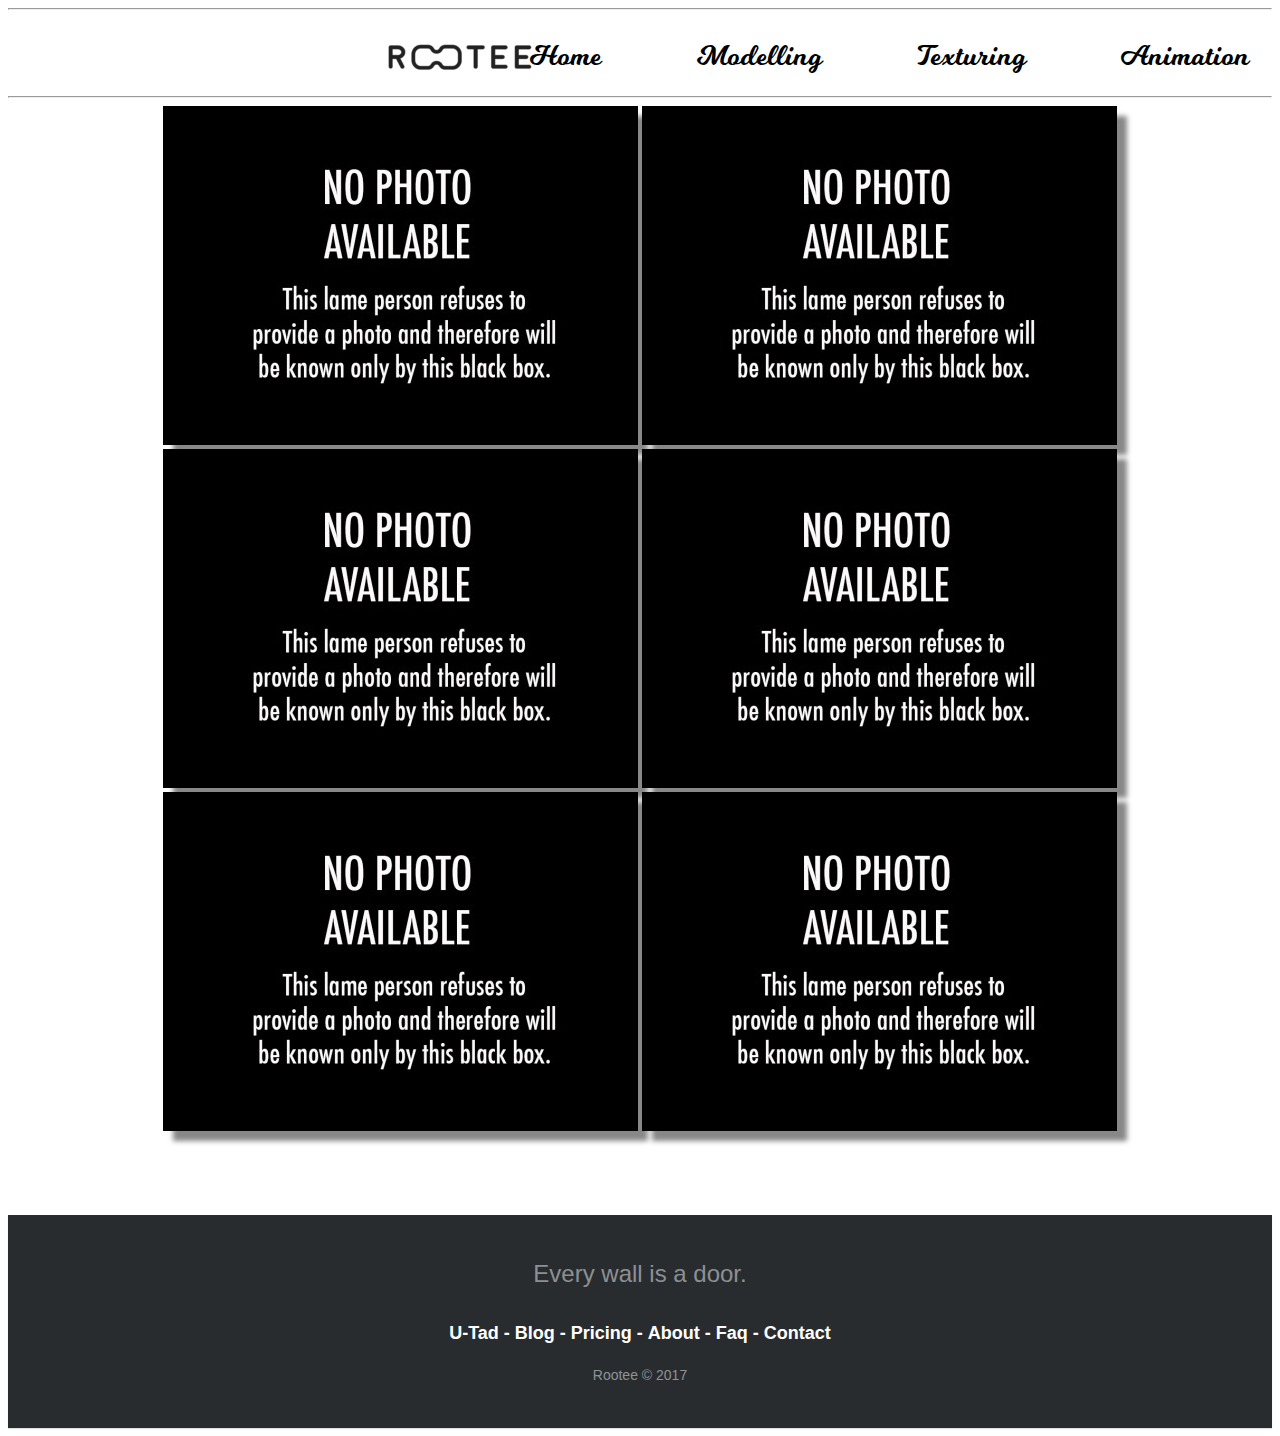
==== acabados.html @ ff51f95f "Add files via upload" ====
<!DOCTYPE html>
<html lang="es">
<head>
  <meta charset="UTF-8">
<style>
li a:hover {
    background-color: #cccccc;
}

</style>
<link rel="stylesheet" type="text/css" href="modellingcss.css">
		<title>
			Rootee
		</title>
</head>

<body>
<b id="Principio"></b>
<hr>
<div id="best">
<ul id="menu">
<li id="home"><a href="index.html">Home</a></li>
	<li id="jobs"><a href="modelling.html">Modelling</a></li>
	<li id="sm"><a href="acabados.html">Texturing</a></li>
	<li id="an"><a href="animation.html">Animation</a></li>
	<li id="aus"><a href="contact.html">Contact</a></li> 
	<a href="WebStudio.html">
	<img id="logo" alt="imagen1" src="images/logo_best.png"/>
	</a>
</ul>
<hr>
</div>
<div id="work">
	<img id="imgtest" alt="imagen1" src="images/modelling2.jpg"/>
	<img id="imgtest" alt="imagen1" src="images/modelling2.jpg"/>
	<img id="imgtest" alt="imagen1" src="images/modelling2.jpg"/>
	<img id="imgtest" alt="imagen1" src="images/modelling2.jpg"/>
	<img id="imgtest" alt="imagen1" src="images/modelling2.jpg"/>
	<img id="imgtest" alt="imagen1" src="images/modelling2.jpg"/>
</div>

<footer class="footer-basic-centered">
	<p class="footer-company-motto">Every wall is a door.</p>
		<p class="footer-links">
			<a href="#">U-Tad</a>
				-
			<a href="#">Blog</a>
				-
			<a href="#">Pricing</a>
				-
			<a href="#">About</a>
				-
			<a href="#">Faq</a>
				-
			<a href="#">Contact</a>
		</p>
	<p class="footer-company-name">Rootee &copy; 2017</p>
</footer>


</body>
</html>
---- modellingcss.css ----
body 
{

}

div#header 
{
	background-color:  #80bfff;
	height: 130px;
	margin-left: auto;
	margin-right: auto;
	margin: 0px;
    padding: 0px;
	
}
img#headerImg 
{
	position: relative
}
	
ul#menu 
{
    list-style-type: none;
    margin: 0;
    padding: 0;
    overflow: hidden;
	width: 100%;
	height: 70px;
	border-radius: 25px;

}

li 
{
    float: left;
}

li a 
{
    display: block;
    color: black;
    text-align: center;
    padding: 16px;
    text-decoration: none;

}
li#aus 
{
	position: relative;
	right: -60%;
	font-size: 29px;
	font-family:Milkshake;
	border-radius: 25px;
	
}
li#sm 
{
	position: relative;
	right: -50%;
	font-size: 29px;
	font-family:Milkshake;
	border-radius: 25px;
}
li#an 
{
	position: relative;
	right: -55%;
	font-size: 29px;
	font-family:Milkshake;
	border-radius: 25px;
}
li#home 
{
	position: relative;
	right: -40%;
	font-size: 29px;
	font-family:Milkshake;
	border-radius: 25px;
}
li#jobs 
{
	position: relative;
	right: -45%;
	font-size: 29px;
	font-family:Milkshake;
	border-radius: 25px;
}
img#logo 
{
	position: relative;
	right: 30%;
	top: -30px;

}

@font-face 
{

	font-family: "Baloo";
	src:url("Baloo.ttf") format("truetype");
	
}
@font-face 
{
    font-family: "Milkshake";
	src:url("Milkshake.ttf") format("truetype");
}

img#imgtest 
{
	display:inline-block;
	box-shadow: 10px 10px 5px #888888;
	
}
div#work 
{
	text-align:center;
	
}
/* footer */
.footer-basic-centered{
	background-color: #292c2f;
	box-shadow: 0 1px 1px 0 rgba(0, 0, 0, 0.12);
	box-sizing: border-box;
	width: 100%;
	text-align: center;
	font: normal 18px sans-serif;

	padding: 45px;
	margin-top: 80px;
}

.footer-basic-centered .footer-company-motto{
	color:  #8d9093;
	font-size: 24px;
	margin: 0;
}

.footer-basic-centered .footer-company-name{
	color:  #8f9296;
	font-size: 14px;
	margin: 0;
}

.footer-basic-centered .footer-links{
	list-style: none;
	font-weight: bold;
	color:  #ffffff;
	padding: 35px 0 23px;
	margin: 0;
}

.footer-basic-centered .footer-links a{
	display:inline-block;
	text-decoration: none;
	color: inherit;
}


@media (max-width: 600px) {

	.footer-basic-centered{
		padding: 35px;
	}

	.footer-basic-centered .footer-company-motto{
		font-size: 18px;
	}

	.footer-basic-centered .footer-company-name{
		font-size: 12px;
	}

	.footer-basic-centered .footer-links{
		font-size: 14px;
		padding: 25px 0 20px;
	}

	.footer-basic-centered .footer-links a{
		line-height: 1.8;
	}
}
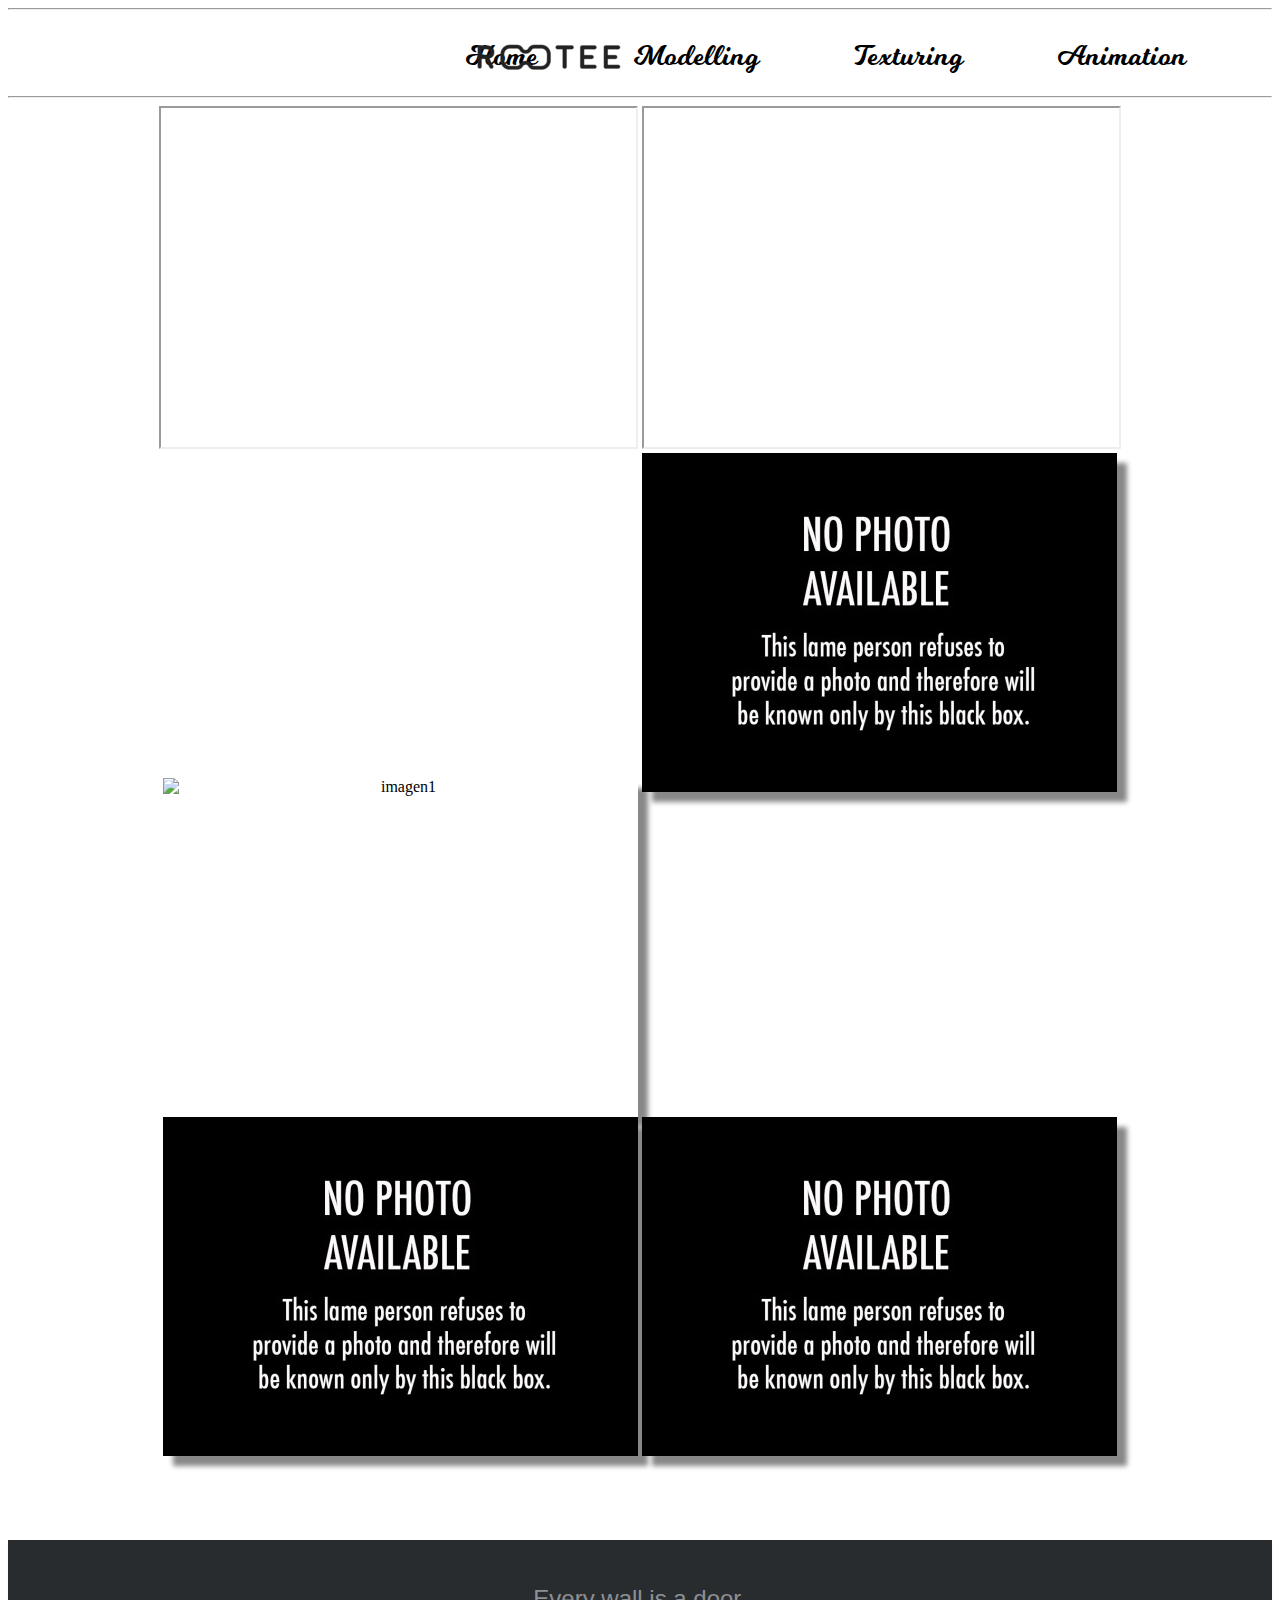
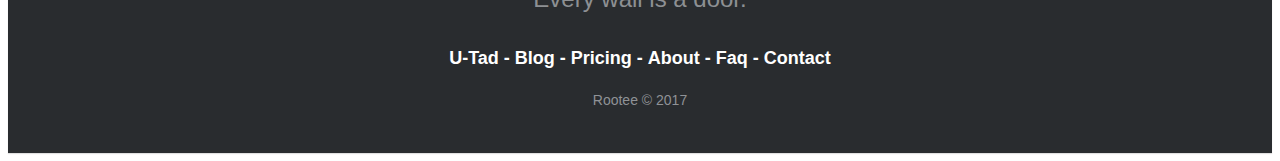
==== commit dfd197f9: "Add files via upload" ====
--- a/acabados.html
+++ b/acabados.html
@@ -24,19 +24,24 @@
 	<li id="sm"><a href="acabados.html">Texturing</a></li>
 	<li id="an"><a href="animation.html">Animation</a></li>
 	<li id="aus"><a href="contact.html">Contact</a></li> 
-	<a href="WebStudio.html">
+	<li id="reel"><a href="demo.html">Reel</a></li>
+	<a href="index.html">
 	<img id="logo" alt="imagen1" src="images/logo_best.png"/>
 	</a>
 </ul>
 <hr>
 </div>
 <div id="work">
-	<img id="imgtest" alt="imagen1" src="images/modelling2.jpg"/>
-	<img id="imgtest" alt="imagen1" src="images/modelling2.jpg"/>
-	<img id="imgtest" alt="imagen1" src="images/modelling2.jpg"/>
-	<img id="imgtest" alt="imagen1" src="images/modelling2.jpg"/>
-	<img id="imgtest" alt="imagen1" src="images/modelling2.jpg"/>
-	<img id="imgtest" alt="imagen1" src="images/modelling2.jpg"/>
+	<iframe id="vidtest" width="475" height="339"
+		src="https://www.youtube.com/embed/s0CD-U97bxc">
+	</iframe>
+	<iframe id="vidtest" width="475" height="339"
+		src="https://www.youtube.com/embed/Xys_R7pMbhw">
+	</iframe>
+	<img id="imgtest" alt="imagen1" width="475" height="339" src="images/trompeta.jpg"/>
+	<img id="imgtest" alt="imagen1" width="475" height="339" src="images/modelling2.jpg"/>
+	<img id="imgtest" alt="imagen1" width="475" height="339" src="images/modelling2.jpg"/>
+	<img id="imgtest" alt="imagen1" width="475" height="339" src="images/modelling2.jpg"/>
 </div>
 
 <footer class="footer-basic-centered">
--- a/modellingcss.css
+++ b/modellingcss.css
@@ -47,7 +47,7 @@
 li#aus 
 {
 	position: relative;
-	right: -60%;
+	right: -55%;
 	font-size: 29px;
 	font-family:Milkshake;
 	border-radius: 25px;
@@ -56,7 +56,7 @@
 li#sm 
 {
 	position: relative;
-	right: -50%;
+	right: -45%;
 	font-size: 29px;
 	font-family:Milkshake;
 	border-radius: 25px;
@@ -64,7 +64,7 @@
 li#an 
 {
 	position: relative;
-	right: -55%;
+	right: -50%;
 	font-size: 29px;
 	font-family:Milkshake;
 	border-radius: 25px;
@@ -72,7 +72,7 @@
 li#home 
 {
 	position: relative;
-	right: -40%;
+	right: -35%;
 	font-size: 29px;
 	font-family:Milkshake;
 	border-radius: 25px;
@@ -80,7 +80,15 @@
 li#jobs 
 {
 	position: relative;
-	right: -45%;
+	right: -40%;
+	font-size: 29px;
+	font-family:Milkshake;
+	border-radius: 25px;
+}
+li#reel
+{
+	position: relative;
+	right: -59%;
 	font-size: 29px;
 	font-family:Milkshake;
 	border-radius: 25px;
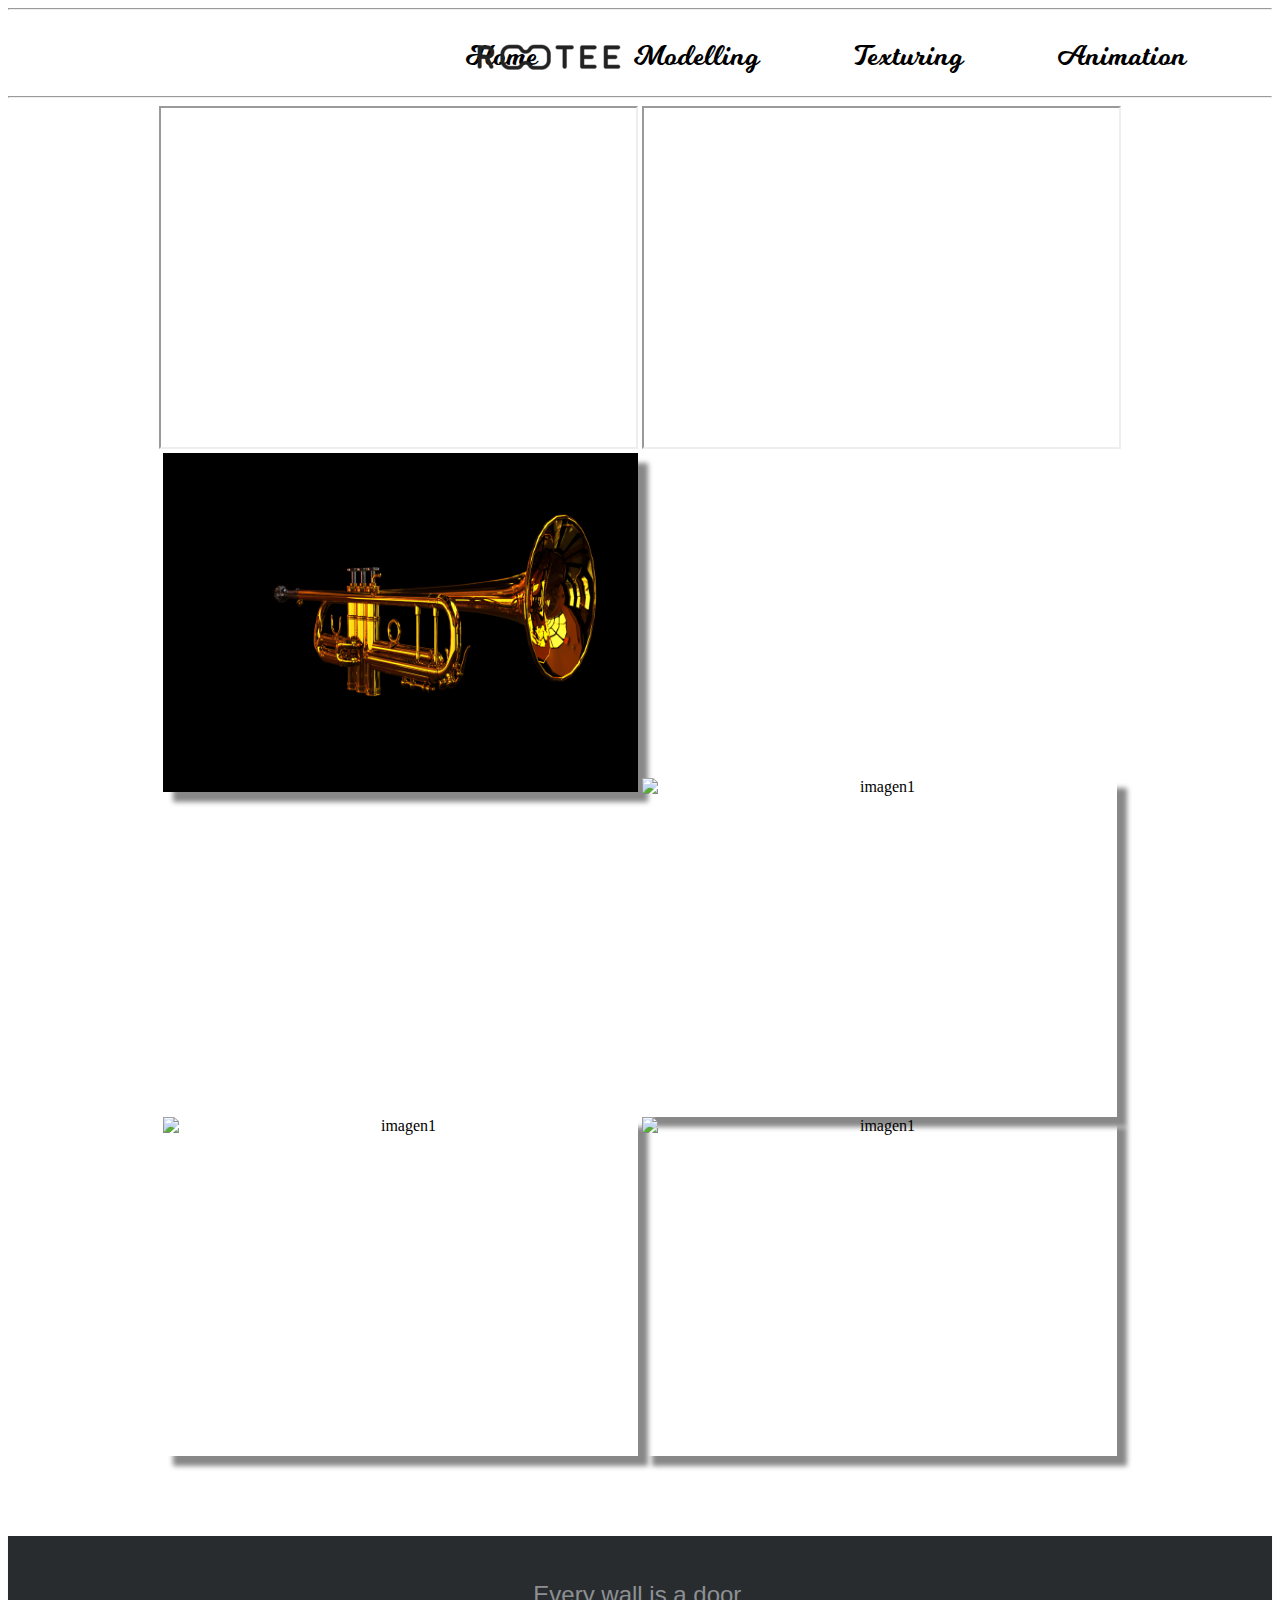
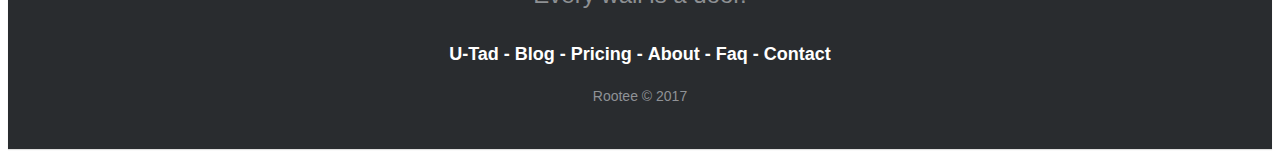
==== commit 684e1d45: "Add files via upload" ====
--- a/acabados.html
+++ b/acabados.html
@@ -39,9 +39,9 @@
 		src="https://www.youtube.com/embed/Xys_R7pMbhw">
 	</iframe>
 	<img id="imgtest" alt="imagen1" width="475" height="339" src="images/trompeta.jpg"/>
-	<img id="imgtest" alt="imagen1" width="475" height="339" src="images/modelling2.jpg"/>
-	<img id="imgtest" alt="imagen1" width="475" height="339" src="images/modelling2.jpg"/>
-	<img id="imgtest" alt="imagen1" width="475" height="339" src="images/modelling2.jpg"/>
+	<img id="imgtest" alt="imagen1" width="475" height="339" src="images/coraza.jpg"/>
+	<img id="imgtest" alt="imagen1" width="475" height="339" src="images/espada.jpg"/>
+	<img id="imgtest" alt="imagen1" width="475" height="339" src="images/trompeta13.jpg"/>
 </div>
 
 <footer class="footer-basic-centered">
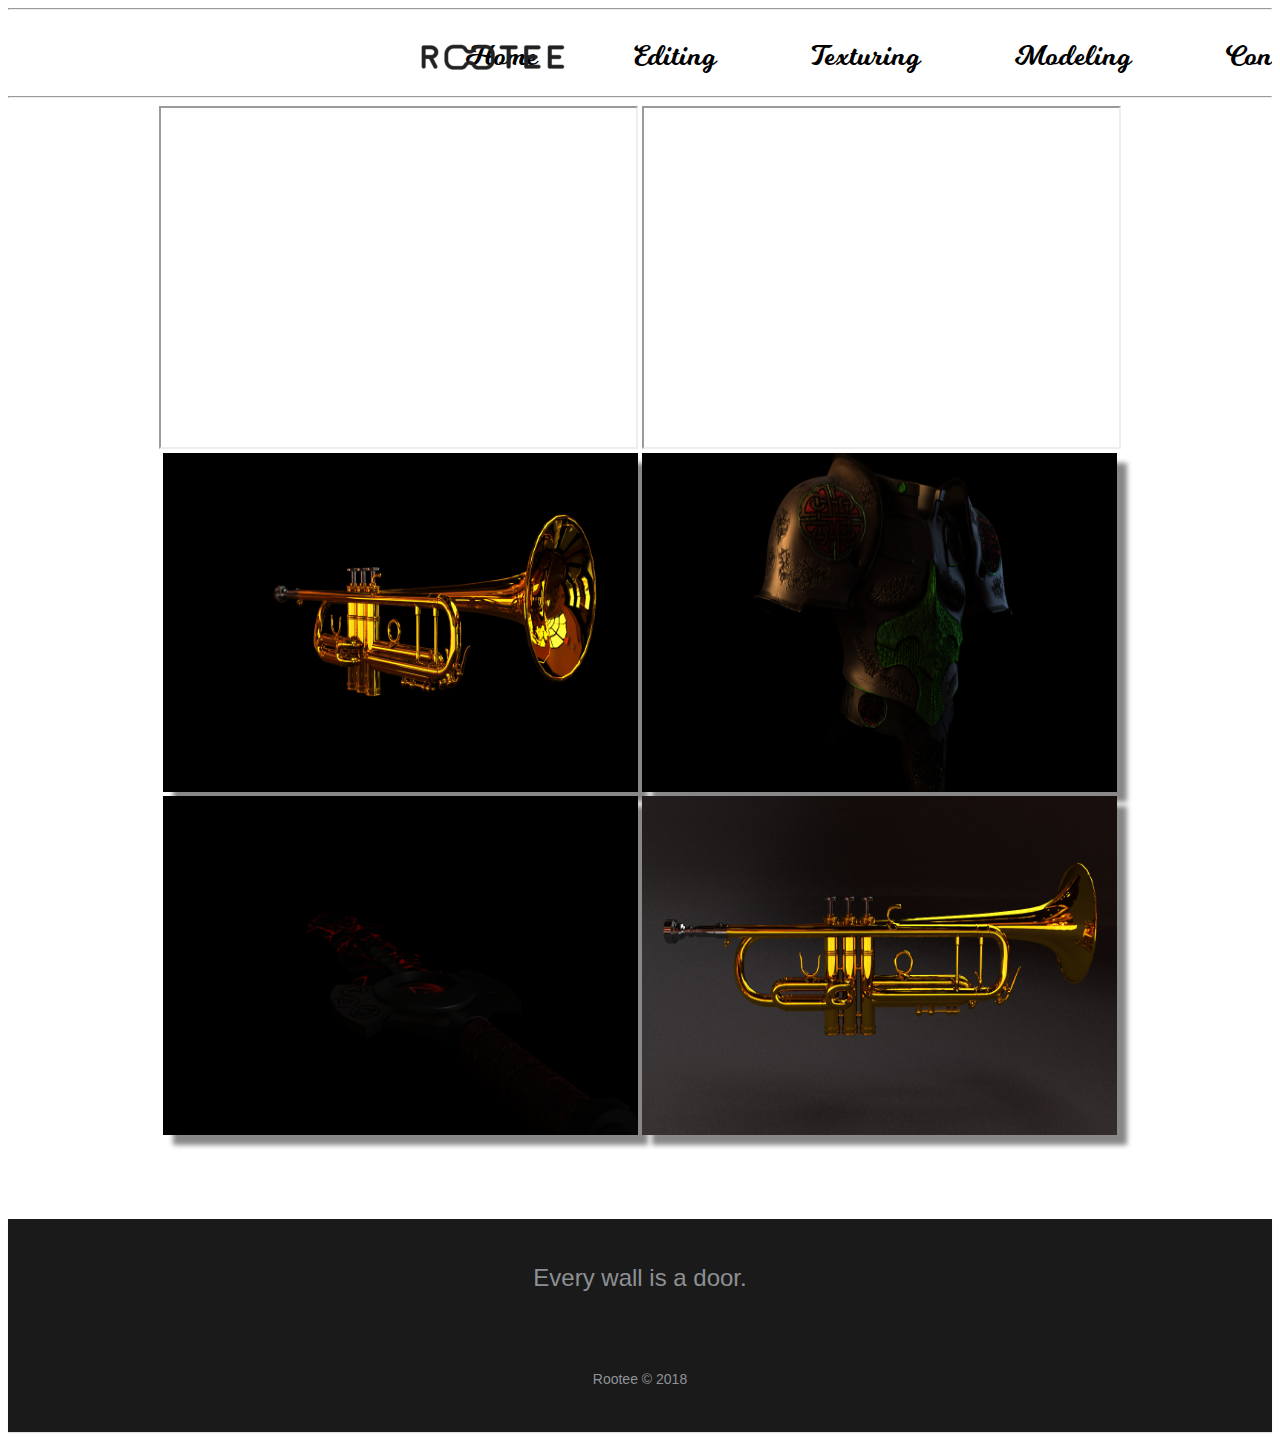
==== commit fcd61672: "Add files via upload" ====
--- a/acabados.html
+++ b/acabados.html
@@ -20,9 +20,9 @@
 <div id="best">
 <ul id="menu">
 <li id="home"><a href="index.html">Home</a></li>
-	<li id="jobs"><a href="modelling.html">Modelling</a></li>
+	<li id="jobs"><a href="editing.html">Editing</a></li>
 	<li id="sm"><a href="acabados.html">Texturing</a></li>
-	<li id="an"><a href="animation.html">Animation</a></li>
+	<li id="an"><a href="modelling.html">Modeling</a></li>
 	<li id="aus"><a href="contact.html">Contact</a></li> 
 	<li id="reel"><a href="demo.html">Reel</a></li>
 	<a href="index.html">
@@ -47,19 +47,19 @@
 <footer class="footer-basic-centered">
 	<p class="footer-company-motto">Every wall is a door.</p>
 		<p class="footer-links">
-			<a href="#">U-Tad</a>
-				-
-			<a href="#">Blog</a>
-				-
-			<a href="#">Pricing</a>
-				-
-			<a href="#">About</a>
-				-
-			<a href="#">Faq</a>
-				-
-			<a href="#">Contact</a>
+			<a href="#"></a>
+				
+			<a href="#"></a>
+				
+			<a href="#"></a>
+				
+			<a href="#"></a>
+				
+			<a href="#"></a>
+				
+			<a href="#"></a>
 		</p>
-	<p class="footer-company-name">Rootee &copy; 2017</p>
+	<p class="footer-company-name">Rootee &copy; 2018</p>
 </footer>
 
 
--- a/modellingcss.css
+++ b/modellingcss.css
@@ -127,7 +127,7 @@
 }
 /* footer */
 .footer-basic-centered{
-	background-color: #292c2f;
+	background-color: #1a1a1a;
 	box-shadow: 0 1px 1px 0 rgba(0, 0, 0, 0.12);
 	box-sizing: border-box;
 	width: 100%;
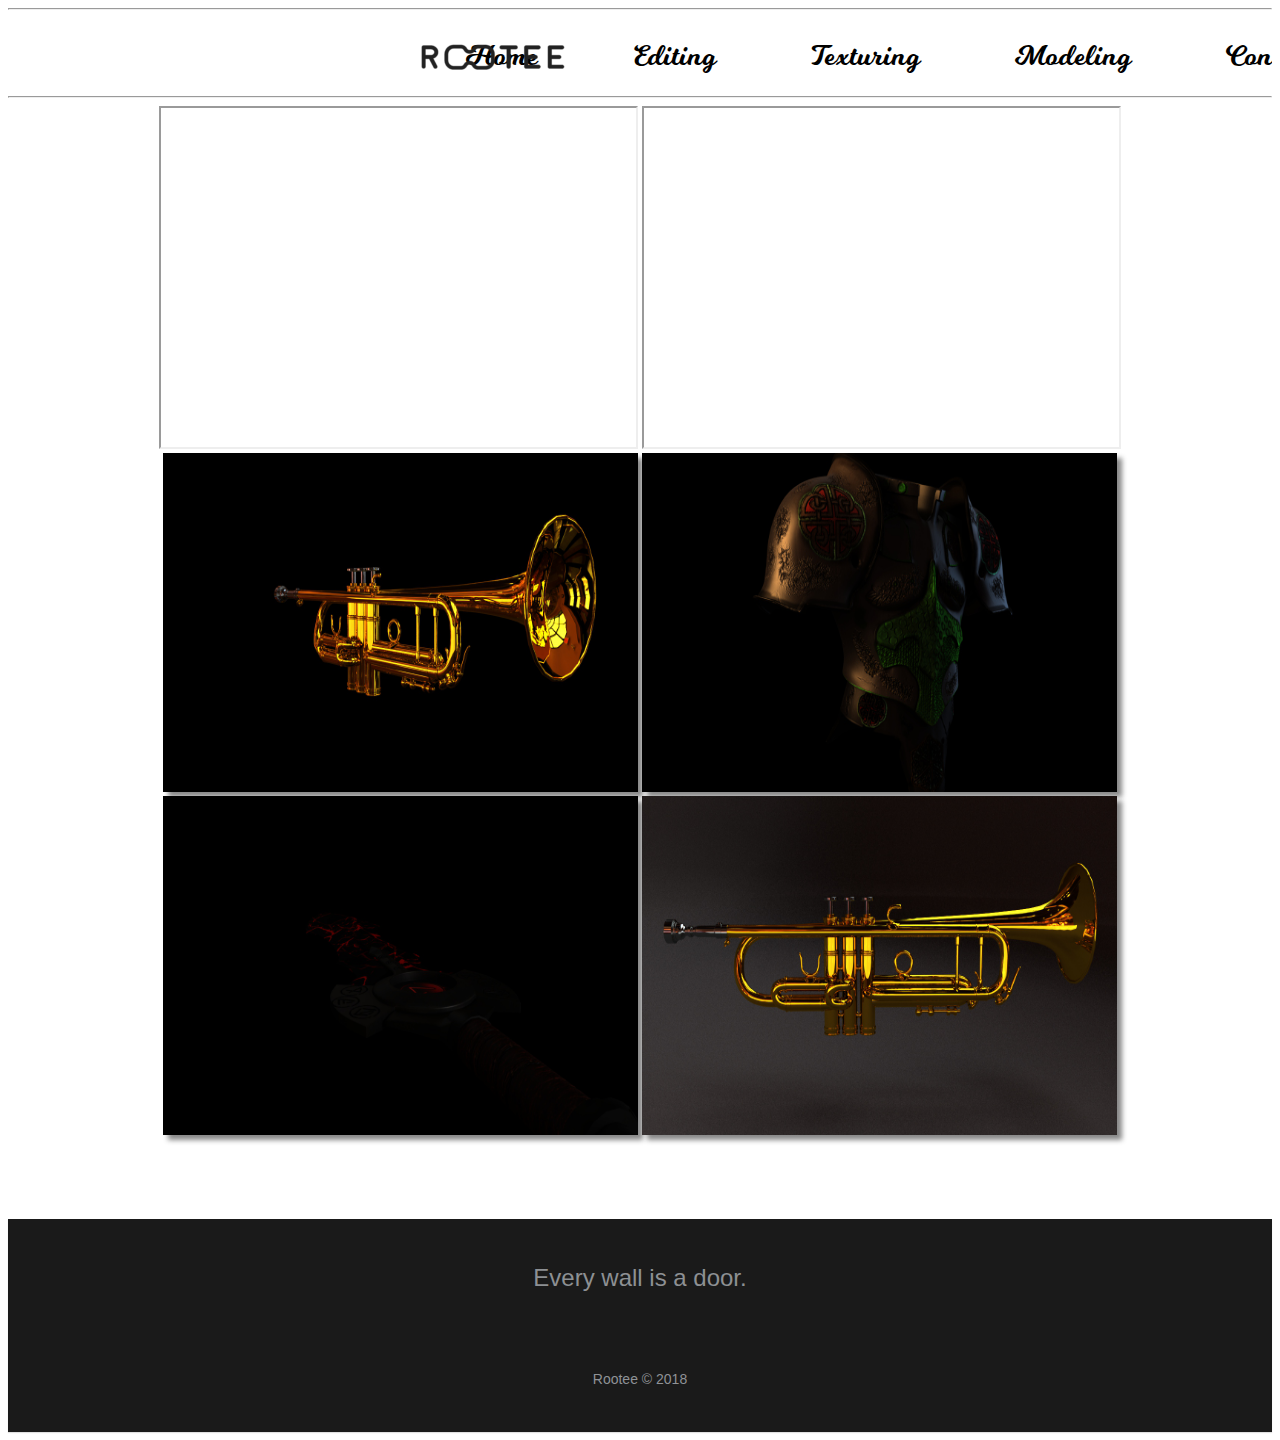
==== commit c7c4a21e: "Add files via upload" ====
--- a/acabados.html
+++ b/acabados.html
@@ -2,6 +2,7 @@
 <html lang="es">
 <head>
   <meta charset="UTF-8">
+  <meta name="viewport" content="width=device-width, initial-scale=1.0">
 <style>
 li a:hover {
     background-color: #cccccc;
--- a/modellingcss.css
+++ b/modellingcss.css
@@ -117,7 +117,7 @@
 img#imgtest 
 {
 	display:inline-block;
-	box-shadow: 10px 10px 5px #888888;
+	box-shadow: 5px 5px 5px #888888;
 	
 }
 div#work 
